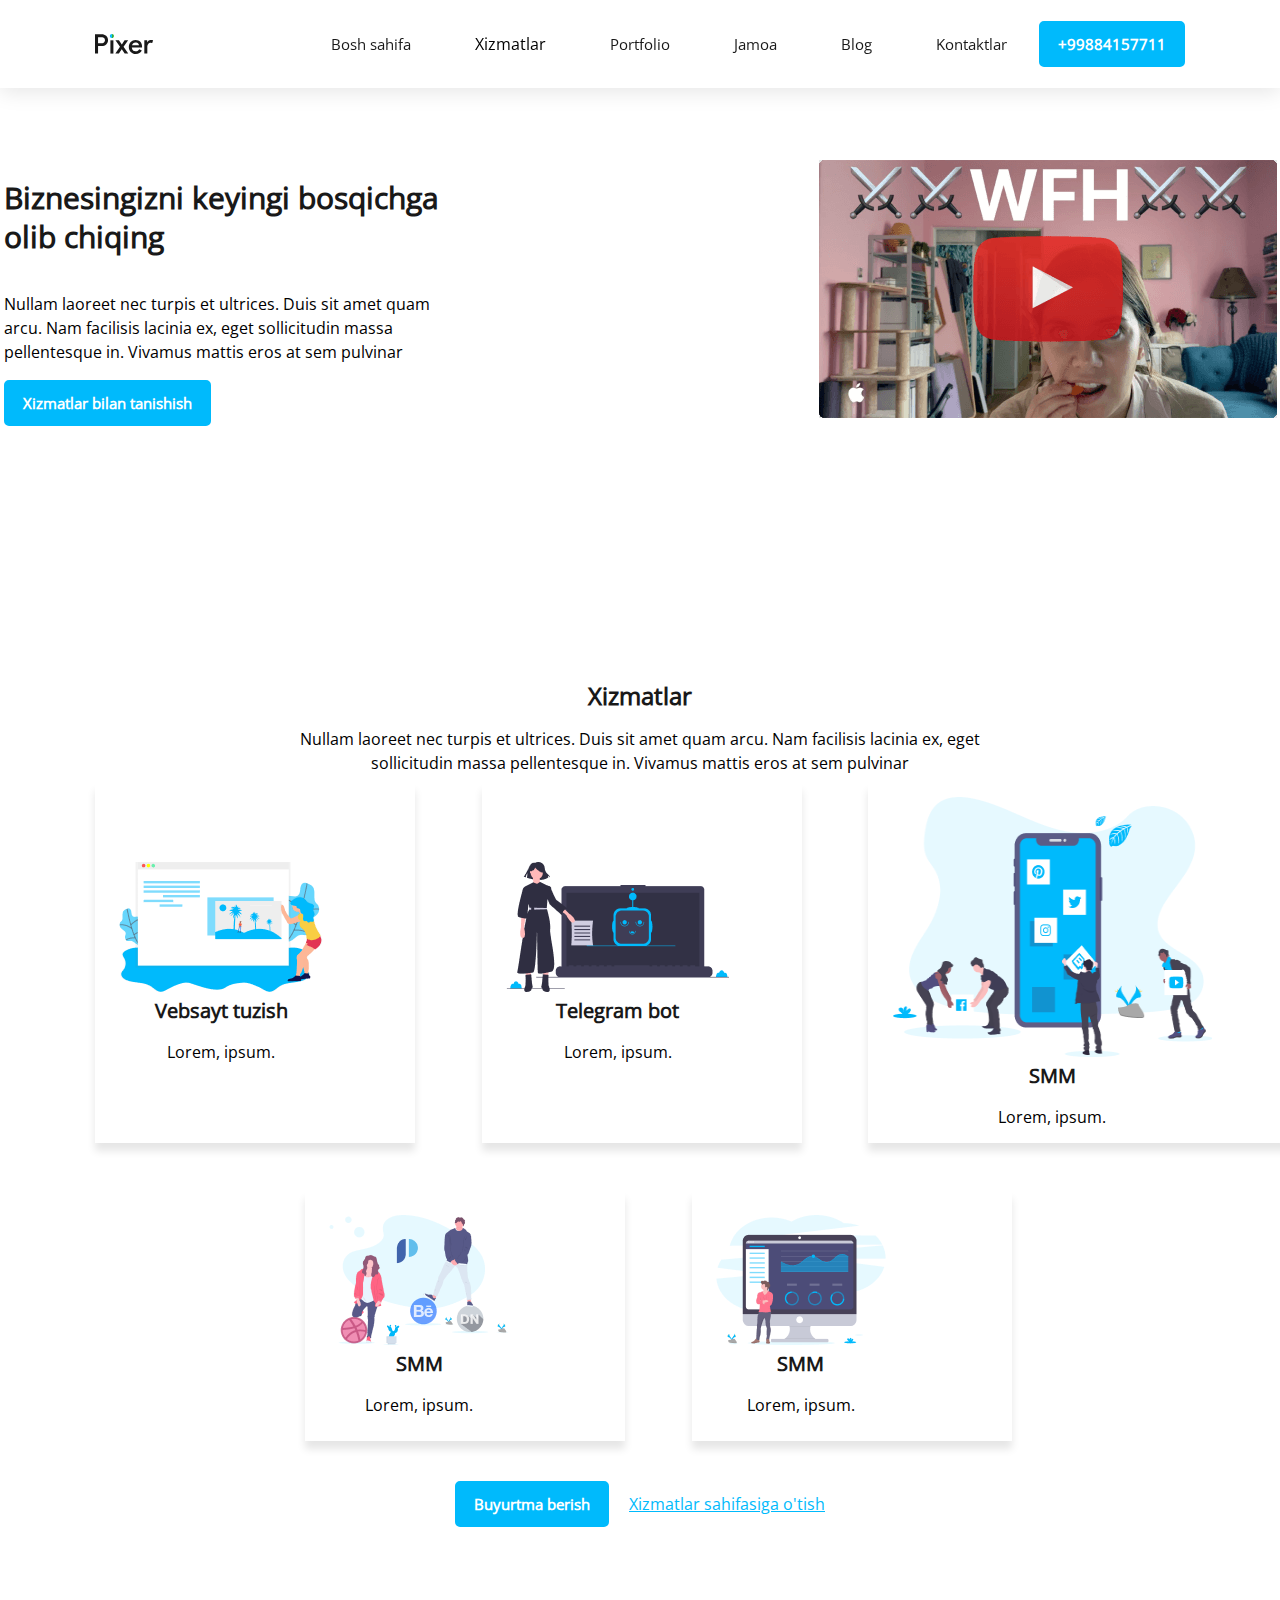
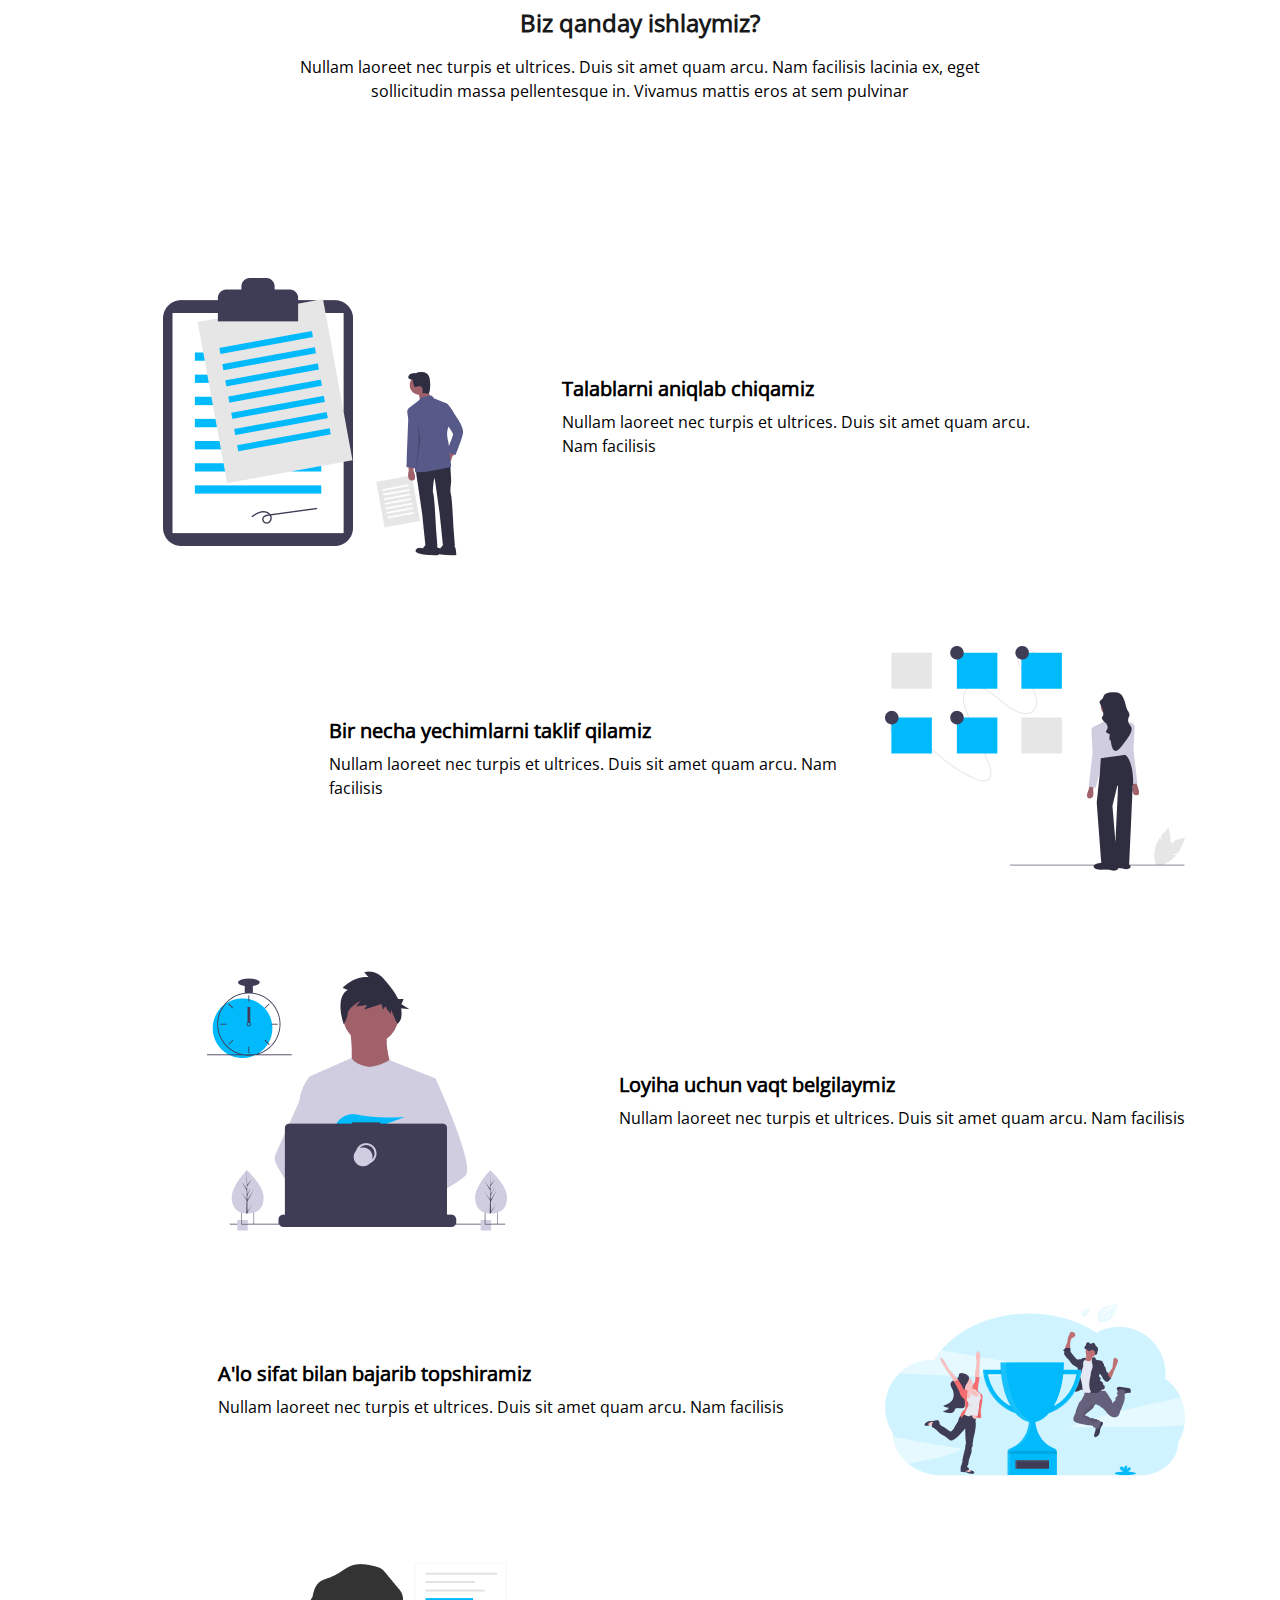
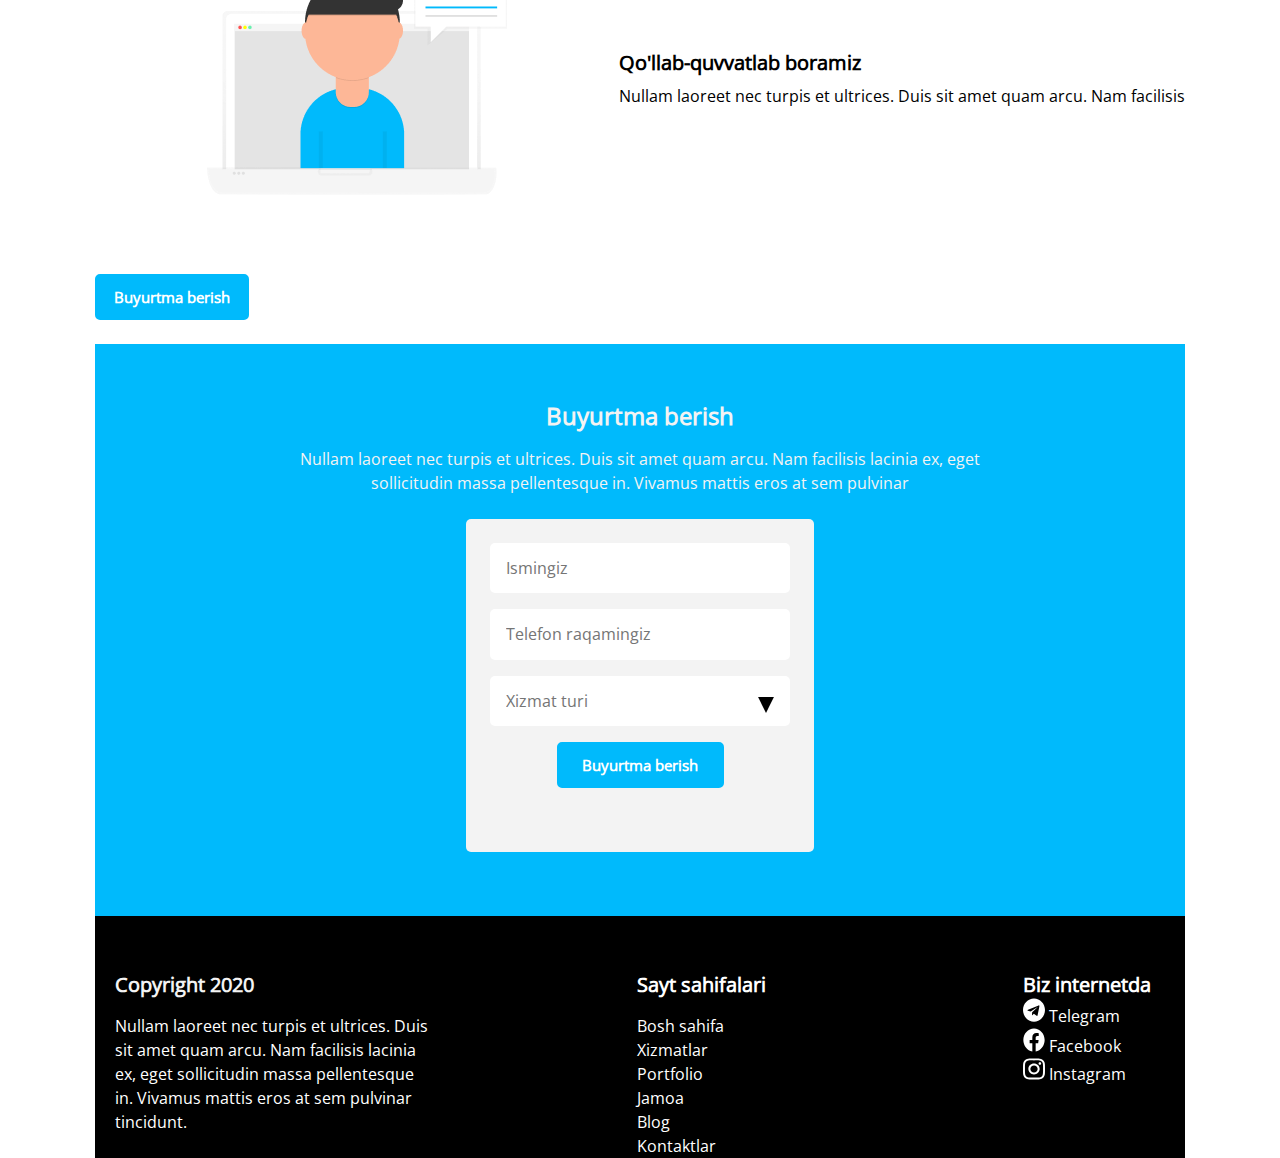
==== index.html @ b28613fa "add section Pixer stayles" ====
<!DOCTYPE html>
<html lang="en">
<head>
    <meta charset="UTF-8">
    <meta http-equiv="X-UA-Compatible" content="IE=edge">
    <meta name="viewport" content="width=device-width, initial-scale=1.0">
    <title>Pixer</title>
    <link rel="stylesheet" href="./css/normalize.css">
    <link rel="stylesheet" href="./css/main.css">
</head>
<body>
    <header class="header">
        <div class="container header__container">
            <a class="header-logo" href="./index.html">
                <img class="header__logo-img" src="./images/svg/Pixer-logo.svg" alt="Pixer-logo" width="59" height="20">
            </a>
            <nav class="saitnav">
                <ul class="header-list">
                    <li class="header-item">
                        <a class="header-link" href="#">Bosh sahifa</a>
                    </li>
                    <li class="header-item">
                        <a class="header-link" href="#">
                            <div class="dropdown">
                                <a class="nav__item-link" href="./html/xizmatlar.html">Xizmatlar</a>
                                <div class="dropdown-content">
                                    <a href="#">Vebsayt</a>
                                    <a href="#">Telegram bot</a>
                                    <a href="#">SMM</a>
                                    <a href="#">Grafik dizayn</a>
                                    <a href="#">CRM tizim</a>
                                    </div>
                            </div>
                        </a> 

                    </li>
                    <li class="header-item">
                        <a class="header-link" href="#">Portfolio</a>
                    </li>
                    <li class="header-item">
                        <a class="header-link" href="#">Jamoa</a>
                    </li>
                    <li class="header-item">
                        <a class="header-link" href="#">Blog</a>
                    </li>
                    <li class="header-item">
                        <a class="header-link" href="#">Kontaktlar</a>
                    </li>
                        <a class="header__btn" href="+998884157711">
                            <h5>+99884157711</h5>
                        </a>
                </ul>
            </nav>
        </div>
    </header>

    <main class="main">
        <div class="collection">
            <div class="container">
                <div class="main-wrapper">
                    <h1 class="main-title">Biznesingizni keyingi bosqichga
                        olib chiqing</h1>
                        <p class="main-text">Nullam laoreet nec turpis et ultrices. Duis sit amet quam arcu. Nam facilisis lacinia ex, eget sollicitudin massa pellentesque in. Vivamus mattis eros at sem pulvinar</p>
                        <a class="main__text-btn header__btn" href="#" class="main-btn">
                            <h5>Xizmatlar bilan tanishish</h5>
                        </a>
                </div>

                <a class="main-yutube" href="https://www.youtube.com/watch?v=6_pru8U2RmM">
                    <img src="./images/png/youtube-embed.png" srcset="./images/png/youtube-embed.png 1x, ./images/png/youtube-embed@2x.png 2x" alt="" width="458" height="258">
                </a>
            </div>
        </div>
    </main>

        <!-- section  -->
        <section class="section">
            <div class="container section__container">
                <h1 class="section-title">Xizmatlar</h1>
                <p class="section-text">Nullam laoreet nec turpis et ultrices. Duis sit amet quam arcu. Nam facilisis lacinia ex, eget sollicitudin massa pellentesque in. Vivamus mattis eros at sem pulvinar</p>
                <ul class="section-list">
                    <li class="section-item">
                        <div class="section__item-wrapper">
                            <img class="section__item-img" src="./images/png/Vebsayt-tuzish.png" srcset="./images/png/Vebsayt-tuzish.png 1x, ./images/png/Vebsayt-tuzish@2x.png 2x" alt="Vebsayt tuzish">
                            <h2 >Vebsayt tuzish</h2>
                            <p>Lorem, ipsum.</p>
                        </div>
                    </li>
                    <li class="section-item">
                        <div class="section__item-wrapper">
                            <img class="section__item-img" src="./images/png/Telegram-bot.png bot.png" srcset="./images/png/Telegram-bot.png 1x, ./images/png/Telegram-bot@2x.png 2x" alt="Telegram bot">
                            <h2 class="section__item-title">Telegram bot</h2>
                            <p class="section__item-text">Lorem, ipsum.</p>
                        </div>
                    </li>
                    <li class="section-item">
                        <div class="section__item-wrapper">
                            <img class="section__item-img" src="./images/png/SMM.png" srcset="./images/png/SMM.png 1x, ./images/png/SMM@2x(3).png 2x" alt="Telegram bot" width="320" height="260">
                            <h2 class="section__item-title">SMM</h2>
                            <p class="section__item-text">Lorem, ipsum.</p>
                        </div>
                    </li>
                    <li class="section-item">
                        <div class="section__item-wrapper">
                            <img class="section__item-img" src="./images/png/Grafik-dizayn.png" srcset="./images/png/Grafik-dizayn.png 1x, ./images/png/Grafik-dizayn@2x.png 2x" alt="Telegram bot">
                            <h2 class="section__item-title">SMM</h2>
                            <p class="section__item-text">Lorem, ipsum.</p>
                        </div>
                    </li>
                        <li class="section-item">
                            <div class="section__item-wrapper">
                                <img class="section__item-img" src="./images/png/CRM-tizimlar.png" srcset="./images/png/CRM-tizimlar.png 1x, ./images/png/CRM-tizimlar@2x.png 2x" alt="Telegram bot">
                                <h2 class="section__item-title">SMM</h2>
                                <p class="section__item-text">Lorem, ipsum.</p>
                            </div>
                        </li>
                    </ul>
                    <div class="ozdbek">
                        <a class="main__btn header__btn" href="#">
                            <h5>Buyurtma berish</h5>
                        </a>
                        <a class="main__btn-box" href="#">Xizmatlar sahifasiga o'tish</a>
                    </div>
            </div>
        </section> 
        <!-- section end -->
        <services class="services">
            <div class="container services__container">
                <div class="services-inner">
                    <h2 class="section-title services-title">Biz qanday ishlaymiz?</h2>
                    <div class="text-wrapper">
                        <p class="services-text">Nullam laoreet nec turpis et ultrices. Duis sit amet quam arcu. Nam facilisis lacinia ex, eget sollicitudin massa pellentesque in. Vivamus mattis eros at sem pulvinar</p>
                    </div>
                    <ul class="services-list">
                        <!-- serices item 1 -->
                        <li class="services-item">
                            <img class="serices__item-img" src="./images/png/step-illlustration-2.png" srcset="./images/png/step-illlustration-2.png 1x, ./images/png/step-illlustration@2x-2.png 2x" alt="" width="300" height="278">
                            <div class="services__text-content">
                                <h3 class="services__item-title">Talablarni aniqlab chiqamiz</h3>
                                <p class="services__item-text">Nullam laoreet nec turpis et ultrices. Duis sit amet quam arcu. Nam facilisis</p>
                            </div>
                        </li>
                        <!-- serices item 2 -->
                        <li class="services-item">
                            <img class="serices__item-img" src="./images/png/step-illlustration.png" srcset="./images/png/step-illlustration.png 1x, ./images/png/step-illlustration@2x.png 2x" alt="" width="300" height="255">
                            <div class="services__text-content">
                                <h3 class="services__item-title">Bir necha yechimlarni taklif qilamiz</h3>
                                <p class="services__item-text">Nullam laoreet nec turpis et ultrices. Duis sit amet quam arcu. Nam facilisis</p>
                            </div>
                        </li>
                        <!-- srvices item 2 -->
                        <li class="services-item">
                            <img class="serices__item-img" src="./images/png/step-illustration.png" srcset="./images/png/step-illustration.png 1x, ./images/png/step-illustration@2x.png 2x" alt="" width="300" height="260">
                            <div class="services__text-content">
                                <h3 class="services__item-title">Loyiha uchun vaqt belgilaymiz</h3>
                                <p class="services__item-text">Nullam laoreet nec turpis et ultrices. Duis sit amet quam arcu. Nam facilisis</p>
                            </div>
                        </li>
                        <!-- serices item 3 -->
                        <li class="services-item">
                            <img class="servces__item-img" src="./images/jpg/step-illustration.png" srcset="./images/jpg/step-illustration.png 1x, ./images/jpg/step-illustration@2x.png 2x" alt="" width="300" height="172">
                            <div class="services__text-content">
                                <h3 class="services__item-title">A'lo sifat bilan bajarib topshiramiz</h3>
                                <p class="services__item-text">Nullam laoreet nec turpis et ultrices. Duis sit amet quam arcu. Nam facilisis</p>
                            </div>
                        </li>
                        <!-- serices item 4 -->
                        <li class="services-item">
                            <img class="serices__item-img" src="./images/png/step-illustration-1.png" srcset="./images/png/step-illustration-1.png 1x, ./images/png/step-illustration@2x-1.png 2x" alt="" width="300" height="233">
                            <div class="services__text-content">
                                <h3 class="services__item-title">Qo'llab-quvvatlab boramiz</h3>
                                <p class="services__item-text">Nullam laoreet nec turpis et ultrices. Duis sit amet quam arcu. Nam facilisis</p>
                            </div>
                        </li>
                    </ul>
                </div>
                <a class="serivices-logo" href="">
                    <h5>Buyurtma berish</h5>
                </a>
            </div>
        </services>

        <oreder class="order">
            <div class="container">
                <div class="oreder-inner">
                    <h2 class="order-title">Buyurtma berish</h2>
                    <p class="order-text">Nullam laoreet nec turpis et ultrices. Duis sit amet quam arcu. Nam facilisis lacinia ex, eget sollicitudin massa pellentesque in. Vivamus mattis eros at sem pulvinar</p>
                    <form class="purchase__form" action="">
                        <input class="purchase__input" type="text" placeholder="Ismingiz" required id="text">
                        <input class="purchase__input" type="number" placeholder="Telefon raqamingiz" required id="text">
                        <input class="purchase__input" type="text" placeholder="Xizmat turi" required id="text">
                        <img class="purchase__img" src="./images/svg/Polygon 1.svg" alt="btn" width="16" height="16">
                        <button id="text"  class="purchase__btn header__btn" href="#"><h5>Buyurtma berish</h5></button>
                    </form>
                </div>
            </div>
        </oreder>

        <footer class="footer">
            <div class="container footer__container">
                <div class="footer-inner">
                    <h2 class="footer-title">Copyright 2020</h2>
                    <p class="footer-text">Nullam laoreet nec turpis et ultrices. Duis sit amet quam arcu. Nam facilisis lacinia ex, eget sollicitudin massa pellentesque in. Vivamus mattis eros at sem pulvinar tincidunt.</p>
                </div>
                    <ul class="footer-list">
                        <h2 class="footer__text-title">Sayt sahifalari</h2>
                        <li class="footer-item"><a class="footer__text-link" href="#">Bosh sahifa</a></li>
                        <li class="footer-item"><a class="footer__text-link" href="">Xizmatlar</a></li>
                        <li class="footer-item"><a class="footer__text-link" href="#">Portfolio</a></li>
                        <li class="footer-item"><a class="footer__text-link" href="#">Jamoa</a></li>
                        <li class="footer-item"><a class="footer__text-link" href="#">Blog</a></li>
                        <li class="footer-item"><a class="footer__text-link" href="#">Kontaktlar</a></li>
                    </ul>
                    <ul class="footer-list-2">
                        <h2 class="footer__text-titile">Biz internetda</h2>
                        <li class="footer-item-2">
                            <a class="footer__text-link" href="#">
                                <img src="./images/svg/Telegram.svg" alt="">
                                <span>Telegram</span>
                            </a>
                        </li>
                        <li class="footer-item-2">
                            <a class="footer__text-link" href="#">
                                <img src="./images/svg/Fecbook.svg" alt="">
                                <span>Facebook</span>
                            </a>
                        </li>
                        <li class="footer-item-2">
                            <a class="footer__text-link" href="">
                                <img src="./images/svg/Instagram.svg" alt="">
                                <span>Instagram</span>
                            </a>
                        </li>
                    </ul>
                </div>
            </footer>
</body>
</html>
---- css/main.css ----
/*
* Prefixed by https://autoprefixer.github.io
* PostCSS: v8.4.14,
* Autoprefixer: v10.4.7
* Browsers: last 4 version
*/

/* GOOGLE FONTS */
@font-face {
    font-family: 'Open Sans';
    src: url('../fonts/OpenSans-BoldItalic.woff2') format('woff2'),
        url('../fonts/OpenSans-BoldItalic.woff') format('woff');
    font-weight: bold;
    font-style: italic;
    font-display: swap;
}
@font-face {
    font-family: 'Open Sans';
    src: url('../fonts/OpenSans-Regular.woff2') format('woff2'),
        url('../fonts/OpenSans-Regular.woff') format('woff');
    font-weight: normal;
    font-style: normal;
    font-display: swap;
}
:root {
    --blue-color-text: #000;
    --open-sans-font:"Open Sans", sans-serif;
    --primary-color: #00BAFC;
    --blue-color: #191919;
    --green-color: #35AF39;
    --white-color: #F3F3F3;
    --white-text-color: #fff;
}
*,
*::after,
*::before {
    -webkit-box-sizing: border-box;
            box-sizing: border-box;
    margin: 0;
    padding: 0;
}

li {
    list-style: none;
}
html {
    scroll-behavior: smooth;
}
body {
    height: 100%;
    font-family: var(--open-sans-font);
    font-size: 16px;
    line-height: 24px;
}
h5 {
    font-family: var(--open-sans-font);
    font-weight: 700;
    font-size: 15px;
    line-height: 24px;
    color: var(--white-text-color);
}
.container {
    width: 100%;
    max-width: 1130px;
    padding: 0 20px;
    margin: 0 auto;
}
.header {
    position: fixed;
    width: 100vw;
    top: 0;
    display: -webkit-box;
    display: -ms-flexbox;
    display: flex;
    background-color: var(--white-text-color);
    -webkit-box-shadow: 0px 4px 20px 0px #0000001A;
            box-shadow: 0px 4px 20px 0px #0000001A;
}
.header__container {
    display: -webkit-box;
    display: -ms-flexbox;
    display: flex;
    -webkit-box-align: center;
        -ms-flex-align: center;
            align-items: center;
    -webkit-box-pack: justify;
        -ms-flex-pack: justify;
            justify-content: space-between;
}
.header-logo {
    display: -webkit-box;
    display: -ms-flexbox;
    display: flex;
}
.header-logo:hover {
    opacity: 0.8;
}
.header-logo:active {
    opacity: 0.6;
}
.header__logo-img {
    width: 59px;
    -o-object-fit: cover;
       object-fit: cover;
    -o-object-position: center;
       object-position: center;
}
.header-list {
    display: -webkit-box;
    display: -ms-flexbox;
    display: flex;
    -webkit-box-align: center;
        -ms-flex-align: center;
            align-items: center;
}
.header-item:active {
    background: rgba(25, 25, 25, 0.7);

}
.header-item:not(:last-child) {
    margin: 32px;
}
.header-link {
    font-family: var(--open-sans-font);
    font-weight: 400;
    font-size: 15px;
    line-height: 24px;
    color: var(--blue-color);
    text-decoration: none;
    position: relative;
}
.header-link::after {
    content: "";
    width: 0;
    height: 3px;
    background-color: var(--blue-color);
    bottom: -13px;
    left: 50%;
    position: absolute;
    -webkit-transition: width .2s ease;
    -o-transition: width .2s ease;
    transition: width .2s ease;
}
.header-link:hover::after {
    width: 100%;
}
.header-link::before {
    content: "";
    width: 0;
    height: 3px;
    background-color: var(--blue-color);
    bottom: -13px;
    right: 50%;
    position: absolute;
    -webkit-transition: width .2s ease;
    -o-transition: width .2s ease;
    transition: width .2s ease;
}
.header-link:hover::before {
    width: 50%;
}
.header__btn {
    font-family: var(--open-sans-font);
    font-size: 15px;
    line-height: 24px;
    padding: 8px 16px 8px 16px;
    display: -webkit-inline-box;
    display: -ms-inline-flexbox;
    display: inline-flex;
    text-decoration: none;
    border-radius: 5px;
    border: 3px solid var(--primary-color);
    background-color: var(--primary-color);
}
.header__btn:hover h5 {
    color: var(--primary-color);
}
.header__btn:active {
    opacity: 0.6;
    background-color: #00BAFC99;
}
.header__btn:hover {
    border-radius: 5px;
    background-color: transparent;
}
.nav__item-link {
    text-decoration: none;
    color: var(--blue-color-text);
}
.dropdown {
    position: relative;
    display: inline-block;
}
.dropdown-content {
    display: none;
    position: absolute;
    background-color: #f9f9f9;
    min-width: 160px;
    -webkit-box-shadow: 0px 4px 24px 0px rgba(0,0,0,0.1);
            box-shadow: 0px 4px 24px 0px rgba(0,0,0,0.1);
    z-index: 1;
}
.dropdown-content a {
    color: var(--secondary-color);
    padding: 16px 16px;
    text-decoration: none;
    display: block;
}
    .dropdown-content a:hover {
    background-color: var(--primary-color);
    color: var(--text-color);
}
.dropdown-content a:active {
    background-color: var(--primary-color);
    color: var(--text-color);
    opacity: 0.6;
  }
  .dropdown:hover .dropdown-content {
    display: block;
  }
/* MAIN STAYLES */
.main {
    -webkit-box-flex: 1;
        -ms-flex-positive: 1;
            flex-grow: 1;
}
.main .container {
    display: -webkit-box;
    display: -ms-flexbox;
    display: flex;
    -webkit-box-align: center;
        -ms-flex-align: center;
            align-items: center;
    -webkit-box-pack: center;
        -ms-flex-pack: center;
            justify-content: center;
}
.collection {
    padding: 80px 100px;
}
.main-title {
    width: 470px;
    font-family: var(--open-sans-font);
    font-weight: 700;
    font-size: 30px;
    line-height: 39px;
    color: var(--blue-color);
    padding-bottom: 16px;
}
.main-text {
    width: 465px;
    max-width: 465px;
    font-family: var(--open-sans-font);
    font-weight: 400;
    font-size: 16px;
    line-height: 24px;
    padding-bottom: 16px;
    margin-right: 175px;
}
.main-text-btn h5 {
    color: var(--white-color);
}
.main-text-btn:hover {
    opacity: 0.8;
    background-color: var(--green-color);
}
.main-text-btn:active {
    background-color: var(--primary-color);
    opacity: 0.6;
}
.main-yutube {
    width: 100%;
    max-width: 458px;
    margin-bottom: 80px;
    margin-left: 175px;
    margin-top: 80px;
}

/* section stayles */
.section {
    width: 100%;
    max-width: 1300px;
    padding: 80px 0 56px;
} 
.section__container {
    text-align: center;
}
.section-title {
    font-family: var(--open-sans-font);
    font-size: 24px;
    line-height: 31.2px;
    text-align: center;
    color: var(--blue-color);
}
.section-text {
    width: 100%;
    max-width: 719px;
    font-family: var(--open-sans-font);
    font-weight: 400;
    font-size: 16px;
    line-height: 24px;
    text-align: center;
    margin-right: auto;
    margin-left: auto;

}
.section-list {
        display: -ms-grid;
        display: grid;
        grid-template-columns: repeat(auto-fit, minmax(250px, 1fr));
        -webkit-column-gap: 70px;
           -moz-column-gap: 70px;
                column-gap: 70px;
        row-gap: 48px;
        padding-top: 8px;
        margin-bottom: 40px;
}
.section__item-title {
    font-family: var(--open-sans-font);
    font-weight: 700;
    font-size: 20px;
    line-height: 26px;
    text-align: center;
}
.section-item {
    width: 320px;
    display: -webkit-box;
    display: -ms-flexbox;
    display: flex;
    -webkit-box-align: center;
        -ms-flex-align: center;
            align-items: center;
    padding: 24px;  
    -webkit-box-shadow: 0px 8px 8px 0px #0000001A;  
            box-shadow: 0px 8px 8px 0px #0000001A;
}
.section-item:nth-child(4){
    margin-right: 97px;
    margin-left: 210px;
}
.section-item:nth-child(5){
    margin-right: 297px;
    margin-left: 210px;
}
.section-item:nth-child(3){
    width: 420px;
    height: 360px;
}
.section__item {
    margin-bottom: 40px;
    margin-top: 16px;
}
.section__item-wrapper h2 {
    font-family: var(--open-sans-font);
    font-style: normal;
    font-weight: 700;
    font-size: 20px;
    line-height: 130%;
    text-align: center;
    color: var(--blue-color);
    margin-bottom: 16px;
}
.section__item-img {
    margin-right: auto;
    margin-left: auto;
}
.main__btn-box {
    font-family: var(--open-sans-font);
    font-weight: 400;
    font-size: 16px;
    line-height: 24px;
    text-align: center;
    color: var(--primary-color);
    margin-left: 16px;
}
.main-btn {
    font-family: var(--open-sans-font);
    font-size: 15px;
    line-height: 24px;
    padding: 8px 16px 8px 16px;
    display: -webkit-inline-box;
    display: -ms-inline-flexbox;
    display: inline-flex;
    text-decoration: none;
    border-radius: 5px;
    border: 3px solid var(--primary-color);
    background-color: var(--primary-color);
}
.main-btn:hover h5 {
    color: var(--primary-color);
}
.main-btn:active {
    background-color: var(--primary-color);
}
.main-btn:hover {
    border-radius: 5px;
    background-color: transparent;
}
.ozodbek {
    text-align: center;
    display: -webkit-box;
    display: -ms-flexbox;
    display: flex;
    margin-right: auto;
    margin-left: auto;
}

/* services steyles */
.services {
    padding: 56px;
}

.services-title {
    margin-bottom: 16px;
}
.text-wrapper {
    width: 100%;
    max-width: 719px;
    margin-right: auto;
    margin-left: auto;
}
.services-text {
    font-family: var(--open-sans-font);
    font-weight: 400;
    font-size: 16px;
    line-height: 24px;
    text-align: center;
    margin-bottom: 24px;
    color: var(--blue-color-text);
}
.services-list {
    width: 100%;
    max-width: 1140px;
    margin-top: 167px;
    margin-bottom: 40px;
}
.services-item {
    padding: 8px 0px;
    display: -webkit-box;
    display: -ms-flexbox;
    display: flex;
    -webkit-box-pack: justify;
        -ms-flex-pack: justify;
            justify-content: space-between;
    margin-bottom: 48px;
    -webkit-box-align: center;
        -ms-flex-align: center;
            align-items: center;
}
.services-item:nth-child(1) div{
    width: 500px;
    margin-left: 32px;
    margin-right: 123px;
}
.services-item:nth-child(2) div{
    width: 800px;
    margin-right: 32px;
    margin-left: 234px;
}
.services-item:nth-child(4) {
    margin-left: 123px;
}
.services-item:nth-child(even) {
    -webkit-box-orient: horizontal;
    -webkit-box-direction: reverse;
        -ms-flex-direction: row-reverse;
            flex-direction: row-reverse;
}
.serices__item-img {
    width: 300;
    height: 278px;
    -o-object-fit: contain;
       object-fit: contain;
    -o-object-position: center;
       object-position: center;
    margin-right: auto;margin-left: auto;
}
.services__text-content:nth-child(1) {
    width: 100%;
    max-width: 500px;
}
.services__item-title {
    font-family: var(--open-sans-font);
    font-weight: 700;
    font-size: 20px;
    line-height: 26px;
    color: var(--blue-color-text);
    margin-bottom: 8px;
}
.services__item-text {
    font-family: var(--open-sans-font);
    font-weight: 400;
    font-size: 16px;
    line-height: 24px;
}
.serivices-logo {
    font-family: var(--open-sans-font);
    font-size: 15px;
    line-height: 24px;
    padding: 8px 16px 8px 16px;
    display: -webkit-inline-box;
    display: -ms-inline-flexbox;
    display: inline-flex;
    text-decoration: none;
    border-radius: 5px;
    border: 3px solid var(--primary-color);
    background-color: var(--primary-color);
}
.serivices-logo:hover{
    opacity: 0.6;
}

/* order */

.oreder-inner {
    width: 100%;

    background-color: var(--primary-color);
    padding-bottom: 64px;
}
.order-title {
    font-family: var(--open-sans-font);
    font-size: 24px;
    line-height: 31.2px;
    text-align: center;
    color: var(--white-color);
    margin-bottom: 16px;
    padding-top: 56px;
}
.order-text {
    width: 719px;
    font-family: var(--open-sans-font);
    font-weight: 400;
    font-size: 16px;
    line-height: 24px;
    text-align: center;
    margin-right: auto;
    margin-left: auto;
    color: var(--white-color);
}
.purchase {
    padding: 56px 0px 64px;
    background-color: var(--pripary-color);
  }
  .purchase__container {
    text-align: center;
    padding-bottom: 250px;
  }
  .purchase__form {
    padding: 24px;
    background-color: var(--white-color);
    display: -webkit-box;
    display: -ms-flexbox;
    display: flex;
    -webkit-box-orient: vertical;
    -webkit-box-direction: normal;
        -ms-flex-direction: column;
            flex-direction: column;
    position: relative;
    width: 348px;
    margin-left: auto;
    margin-right: auto;
    border-radius: 5px;
    margin-top: 24px;
    padding-bottom: 64px;
  }
  
  .purchase__input {
    background-color: var(--white-text-color);
    margin-left: auto;
    margin-right: auto;
    width: 300px;
    margin-bottom: 16px;
    padding: 16px;
    border-radius: 5px;
    outline: none;
    border: none;
  }
  .purchase__img {
    position: absolute;
    top: 178px;
    right: 40px;
    cursor: pointer;
}
.purchase__btn {
    display: inline-block;
    width: 167px;
    text-align: center;
    margin-left: auto;
    margin-right: auto;
    outline: none;
  }
.order-img {
    width: 16px;
    height: 16px;
    position: absolute;
    top: 15px;
    left: 10px;
}

/* footer stayles */
.footer__container {
    width: 100%;
    max-width: 1090px;
    background-color: var(--blue-color-text);
    display: -webkit-box;
    display: -ms-flexbox;
    display: flex;
    -webkit-box-pack: justify;
        -ms-flex-pack: justify;
            justify-content: space-between;
}
.footer-inner {
    width: 100%;
    max-width: 320px;
}
.footer-title {
    font-weight: 700;
    font-size: 20px;
    line-height: 26px;
    margin-bottom: 16px;
    color: var(--white-color);
    margin-top: 56px;
}
.footer__text-title {
    font-weight: 700;
    font-size: 20px;
    line-height: 26px;
    margin-bottom: 16px;
    color: var(--white-text-color);
    margin-top: 56px;
}
.footer-text {
    color: var(--white-text-color);
}
.footer-list {
    width: 100%;
    max-width: 184px;
}
.footer__text-link {
    color: var(--white-text-color);
    text-decoration: none;
}
.footer__text-titile {
    font-weight: 700;
    font-size: 20px;
    line-height: 26px;
    color: var(--white-text-color);
    padding-top: 56px;
}
.footer__text-link span {
    -webkit-box-align: center;
        -ms-flex-align: center;
            align-items: center;
}
.footer__text-link:hover {
    color: var(--primary-color);
}
.footer__text-link:active {
    opacity: 0.6;
    color: var(--primary-color);
}
.footer-list-2 {
    width: 100%;
    max-width: 142px;
}
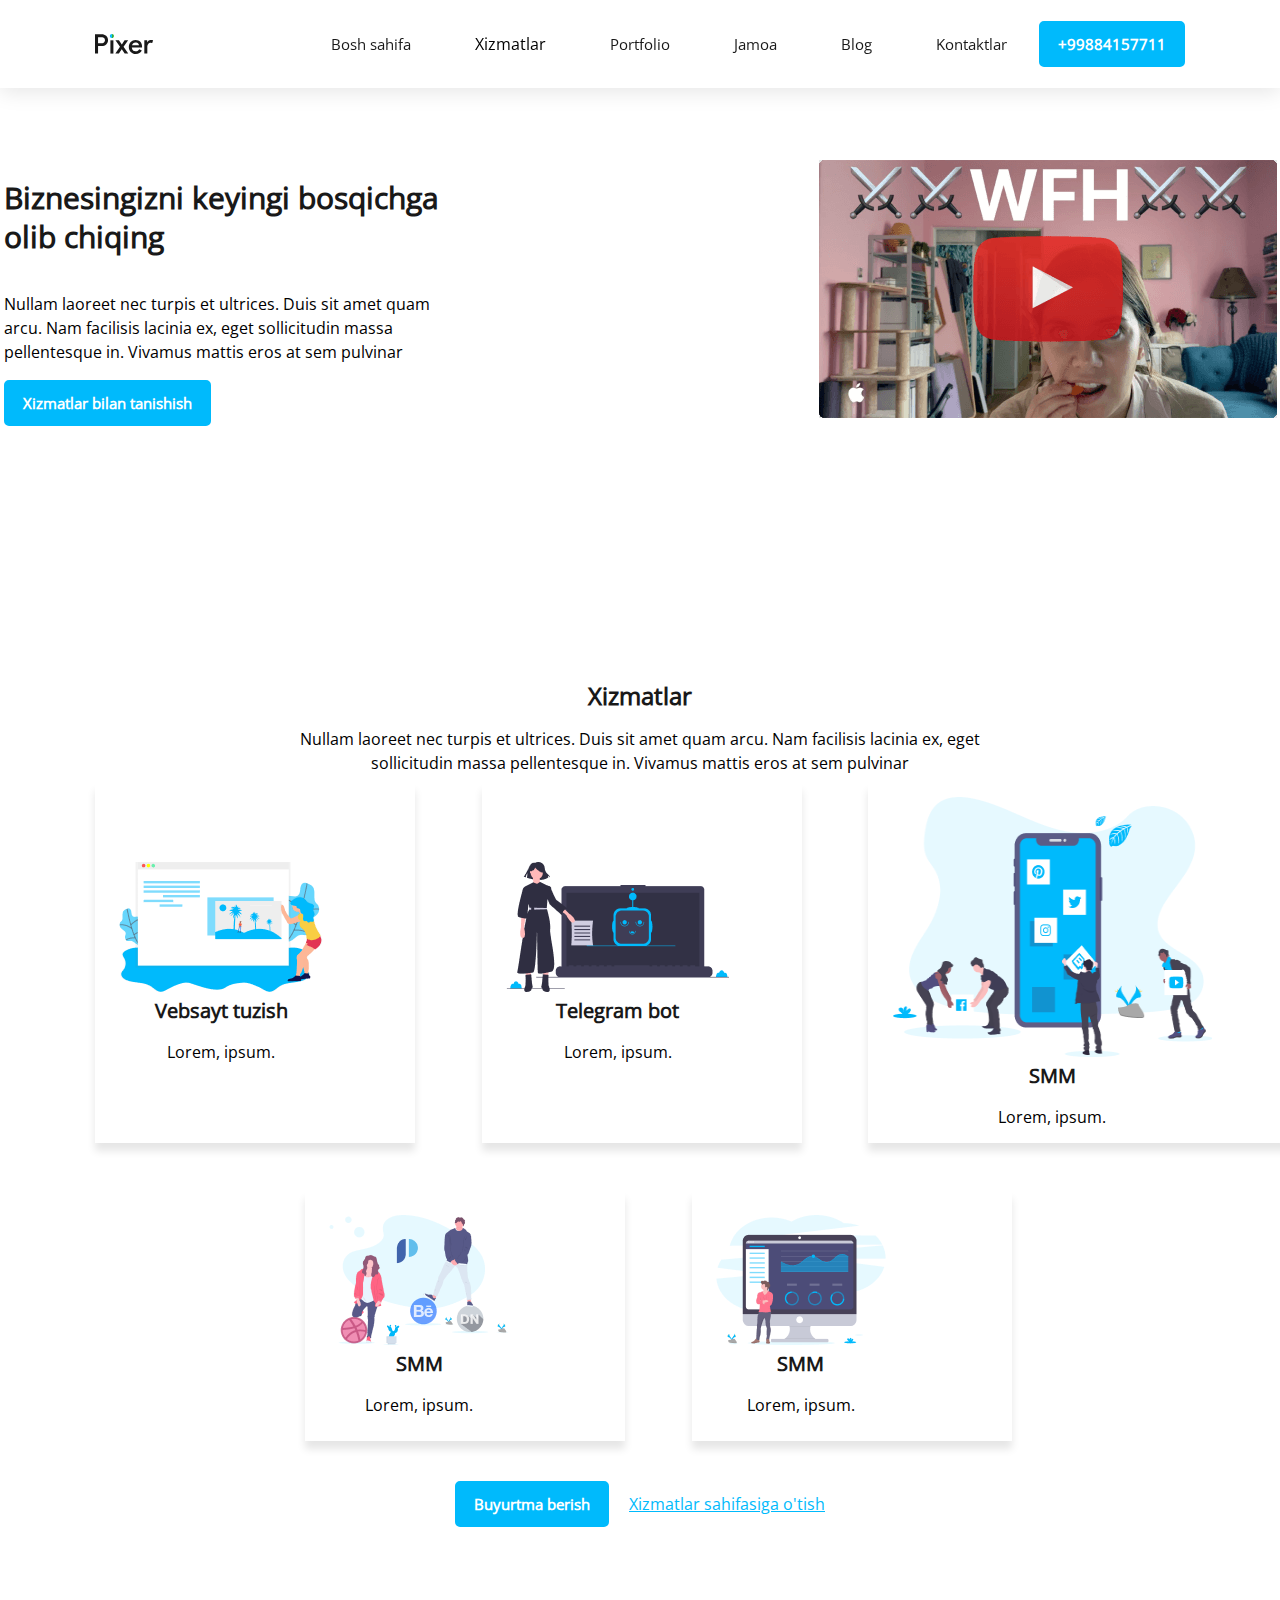
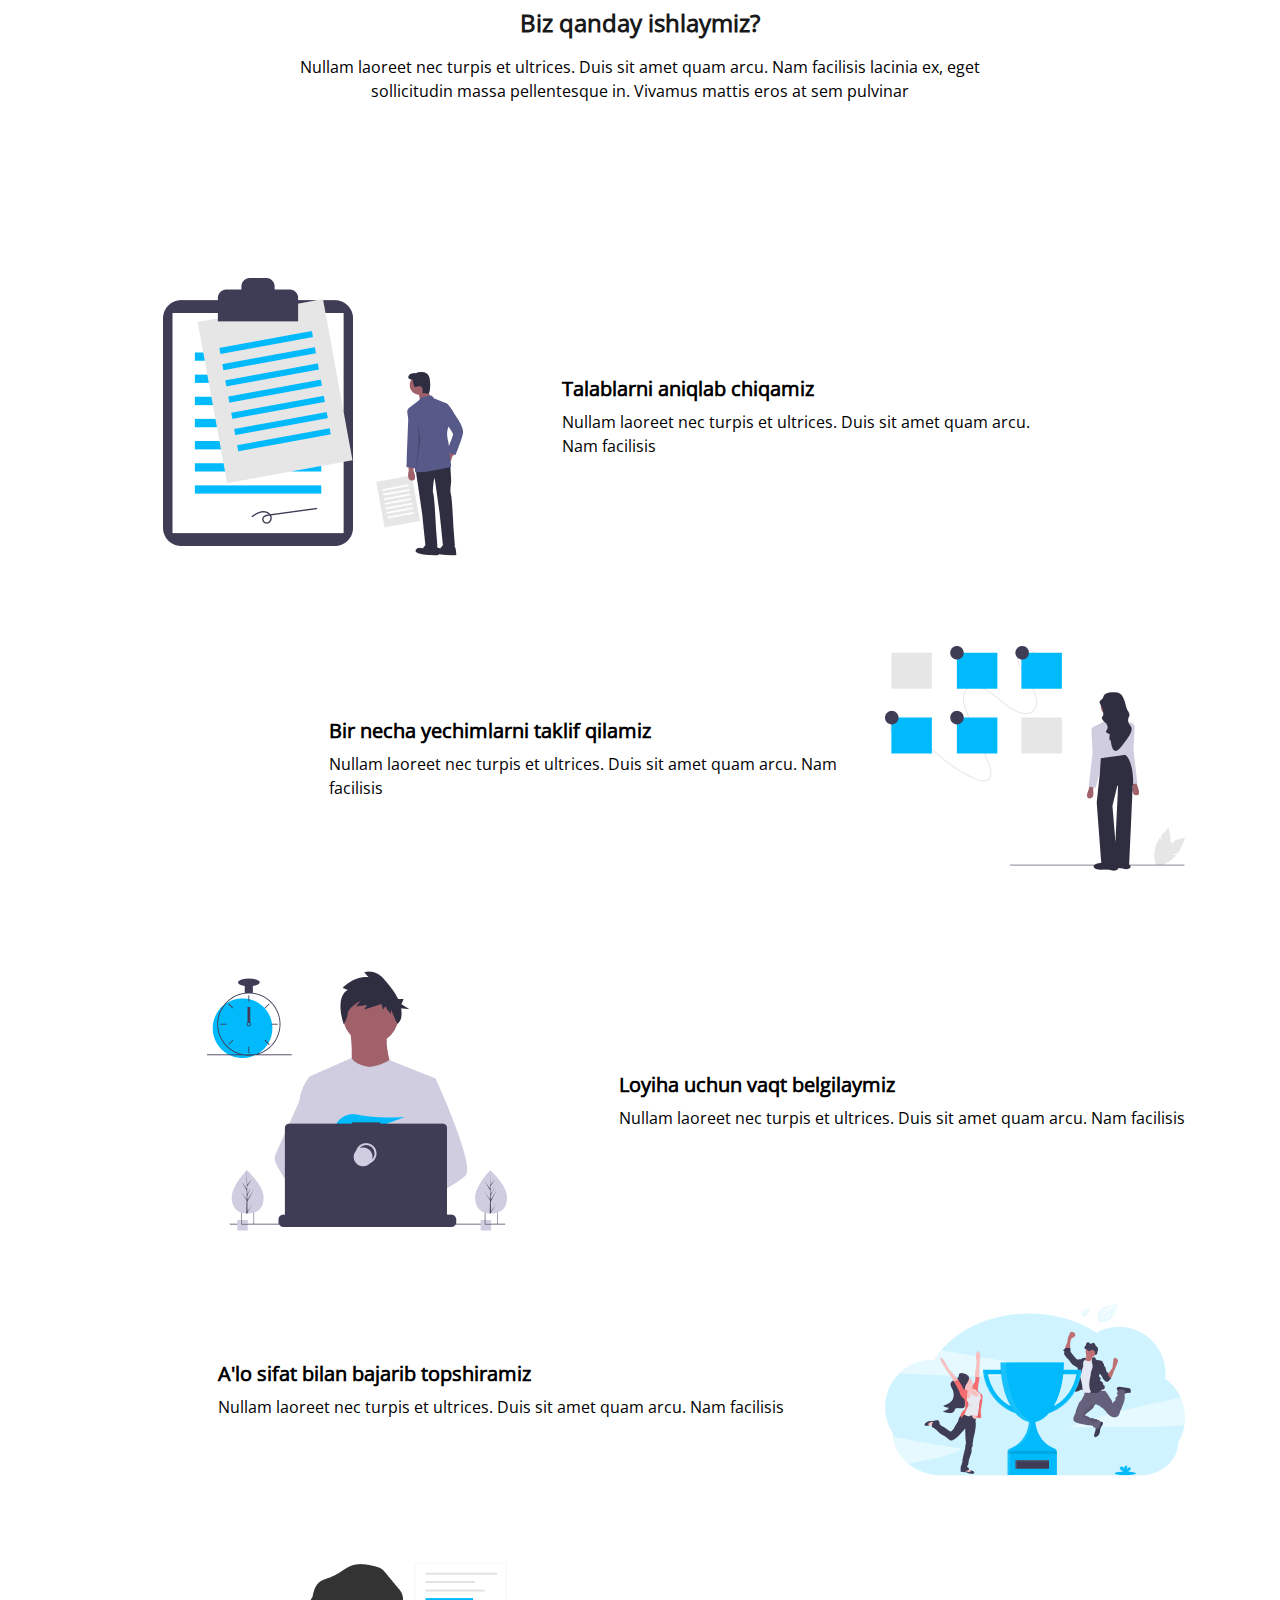
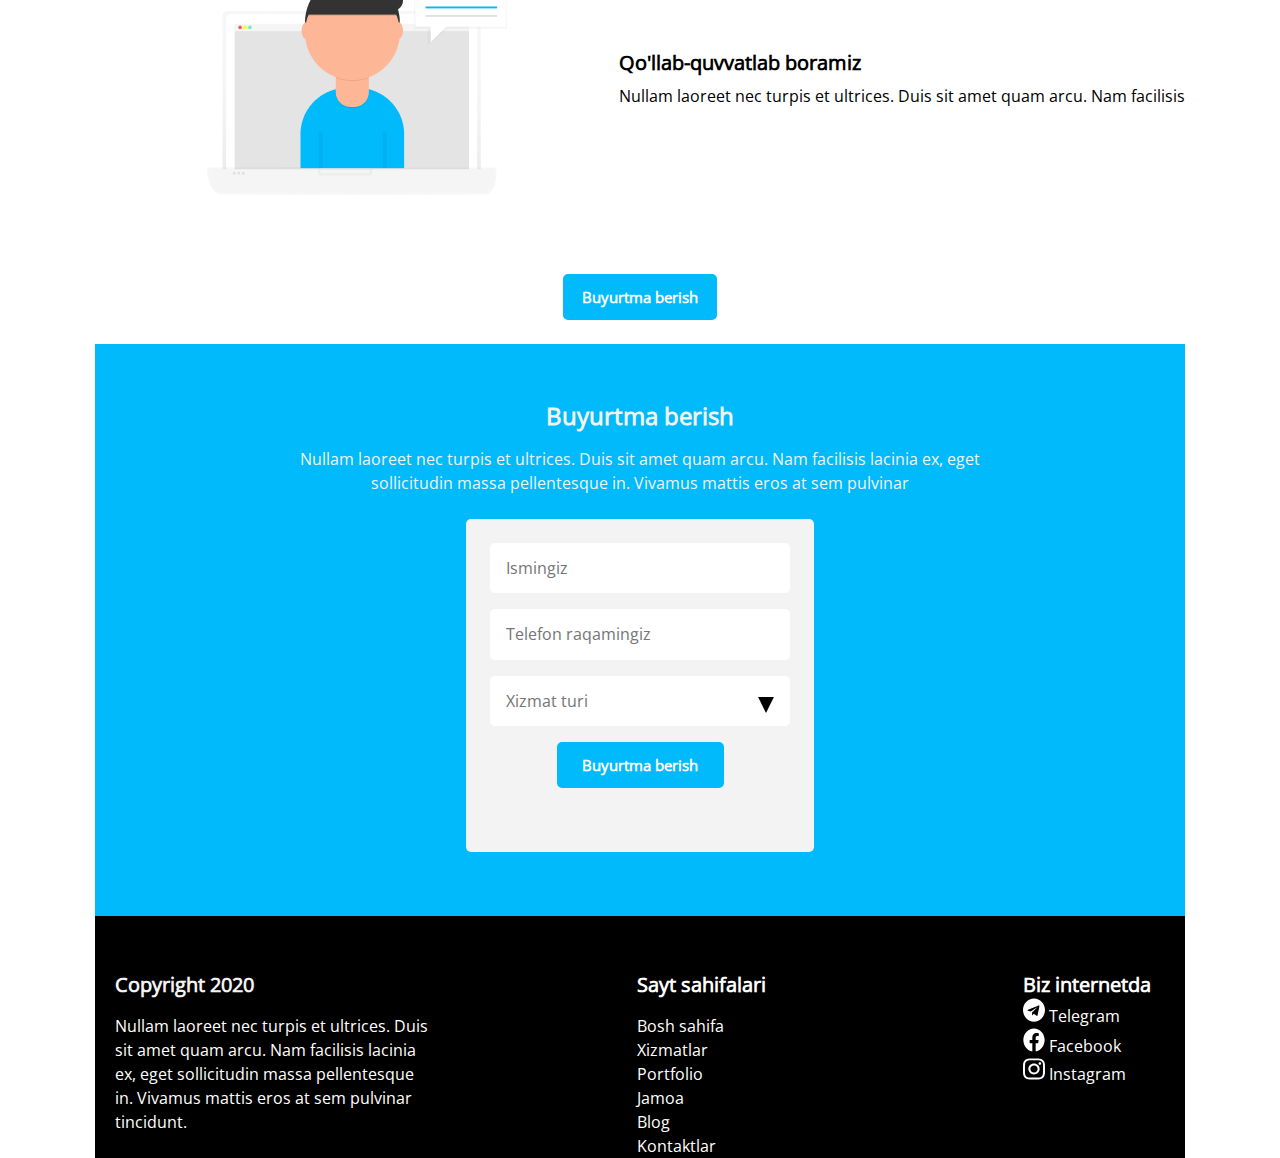
==== commit 3fc08f73: "add minifer" ====
--- a/index.html
+++ b/index.html
@@ -174,9 +174,11 @@
                         </li>
                     </ul>
                 </div>
-                <a class="serivices-logo" href="">
-                    <h5>Buyurtma berish</h5>
-                </a>
+                <div class="services-section">
+                    <a class="serivices-logo" href="">
+                        <h5>Buyurtma berish</h5>
+                    </a>
+                </div>
             </div>
         </services>
 
--- a/css/main.css
+++ b/css/main.css
@@ -1,3 +1,10 @@
+/*
+* Prefixed by https://autoprefixer.github.io
+* PostCSS: v8.4.14,
+* Autoprefixer: v10.4.7
+* Browsers: last 4 version
+*/
+
 /*
 * Prefixed by https://autoprefixer.github.io
 * PostCSS: v8.4.14,
@@ -508,6 +515,9 @@
 }
 .serivices-logo:hover{
     opacity: 0.6;
+}
+.services-section {
+    text-align: center;
 }
 
 /* order */
